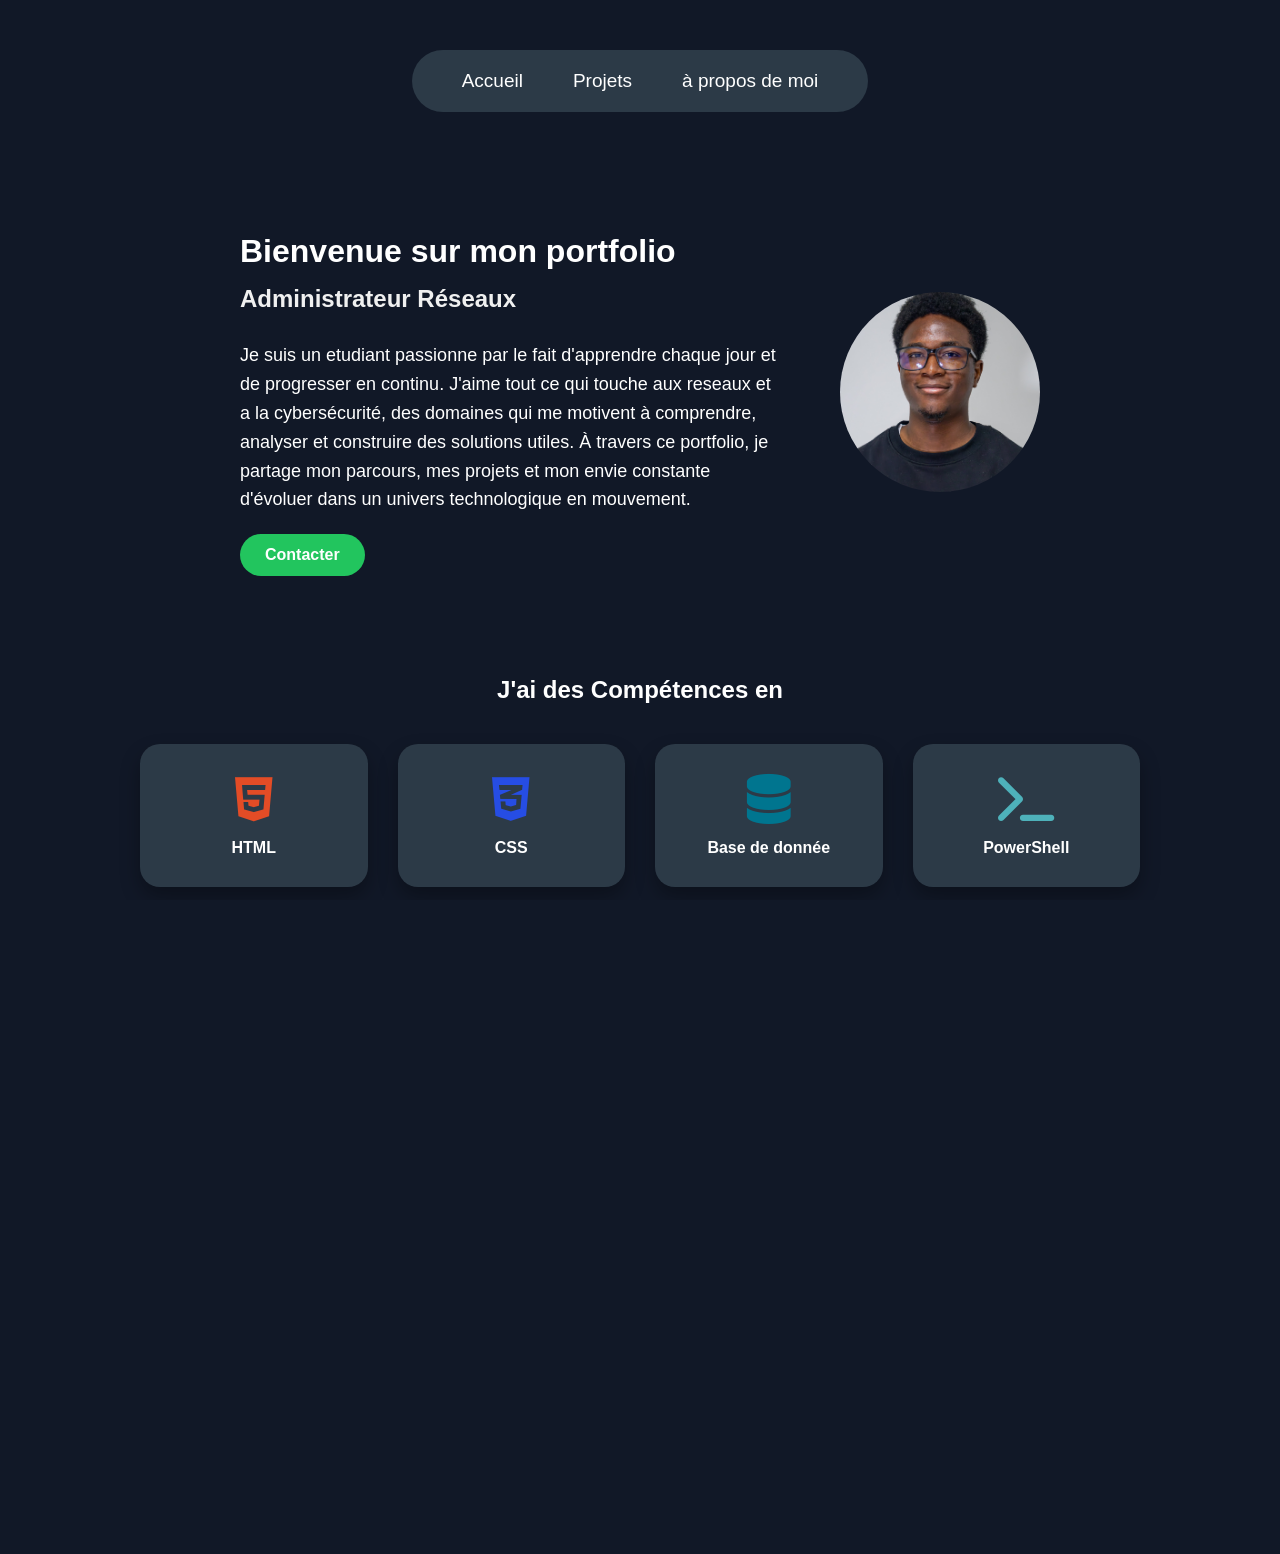
==== index.html @ 4cd7719c "projet" ====
<!DOCTYPE html>
<html lang="en">
<head>
    <meta charset="UTF-8">
    <meta name="viewport" content="width=device-width, initial-scale=1.0">
    <link href="index.css" rel="stylesheet">
    <title>Document</title>
    <link rel="stylesheet" href="https://cdnjs.cloudflare.com/ajax/libs/font-awesome/6.4.2/css/all.min.css">
</head>
<body>
    <div class="header">
        <ul class="nav-links">
            <li class ="nav-item"><a href="index.html">Accueil</a></li>
            <li class ="nav-item"><a href="projets.html">Projets</a></li>
            <li class ="nav-item"><a href="apropos.html">à propos de moi</a></li>
        </ul>
    </div>
    <main>
    <div class="content">
        <div class="photo">
            <img src="david.jpg" alt="Photo de moi" class="img_david">
        </div>
        <div class="presentation">
            <h1>Bienvenue sur mon portfolio</h1>
            <h3>Administrateur Réseaux</h3>
            <p>Je suis un etudiant passionne par le fait d'apprendre chaque jour et de progresser en continu. J'aime tout ce qui touche aux reseaux et a la cybersécurité, des domaines qui me motivent à comprendre, analyser et construire des solutions utiles. À travers ce portfolio, je partage mon parcours, mes projets et mon envie constante d'évoluer dans un univers technologique en mouvement.</p> 
            <a href="#contact" class="btn-contact">Contacter</a>
        </div>
    </div>
    <div class="skills-section">
        <h2 class="skills-title">J'ai des Compétences en</h2>
        <div class="skills-grid">
        <div class="skill-card">
        <i class="fab fa-html5" style="color: #E34C26;"></i>
        <span>HTML</span>
    </div>

    <div class="skill-card">
        <i class="fab fa-css3-alt" style="color: #264DE4;"></i>
        <span>CSS</span>
    </div>

    <div class="skill-card">
        <i class="fas fa-database" style="color: #00758F;"></i>
        <span>Base de donnée</span>
    </div>

    <div class="skill-card">
        <i class="fas fa-terminal" style="color: #4EB1BA;"></i>
        <span>PowerShell</span>
    </div>

    <div class="skill-card">
        <i class="fab fa-react" style="color: #61DBFB;"></i>
        <span>React JS</span>
    </div>

    <div class="skill-card">
        <i class="fab fa-linux" style="color: #FCC624;"></i>
        <span>Linux</span>
    </div>

    <div class="skill-card">
        <i class="fas fa-server" style="color: #1886C5;"></i>
        <span>Virtualisation</span>
    </div>

    <div class="skill-card">
        <i class="fas fa-network-wired" style="color: #049FD9;"></i>
        <span>Réseaux</span>
    </div>
    </div>
    <div id="contact" class="contactez-moi">
        <h2 class="contact-title">Contactez-moi</h2>
        <p>Si vous souhaitez en savoir plus sur mes projets ou discuter de collaborations potentielles, n'hésitez pas à me contacter via les informations ci-dessous :</p>
        <div class="contact-info">
            <p>Email: <a href="mailto:robertndong20@gmail.com">robertndong20@gmail.com</a></p>
            <p>Téléphone: <a href="tel:0625884021">06 25 88 40 21</a></p>
        </div>
    </div>
    </main>
    <footer class="footer">
        <p>© 2026 David BEKALE</p>
    </footer>

    <script src="index.js"></script>
</body>
</html>
---- index.css ----
*,
*::before,
*::after {
  box-sizing: border-box;
}

html, body {
    height: 100%;
    margin: 0;
    padding: 0;
    font-family: 'roboto', sans-serif;
    background-color: #111827;
    overflow-x: hidden; /* Prevent horizontal scroll */
}

body {
    display: flex;
    flex-direction: column;
    align-items: center;
    color: white;
}

main {
    flex: 1 0 auto;
    display: flex;
    flex-direction: column;
    align-items: center;
}

.header {
    margin-top: 50px;
    background-color: #2c3a47;
    display: inline-flex;
    justify-content: center;
    align-items: center;
    padding: 20px 40px;
    border-radius: 67px;
    color: white;
    font-size: 19px;
    width: auto;
    max-width: 90%;
    gap: 100px;
}
.nav-links {
    display: flex;
    list-style: none;
    padding: 0;
    margin: 0;
    gap: 30px;
    flex-wrap: wrap;
    justify-content: center;
}

.header a {
    text-decoration: none;
    color: white;
    padding: 10px;
    border-radius: 10px;
    transition: background-color 0.3s ease;
    white-space: nowrap;
}

.header a:hover {
    text-decoration: none;
    color: #68b484;
    border-radius: 10px;
}

.header li {
    list-style: none;
    margin: 0;
}

.content, .skills-section, .contactez-moi {
    margin-bottom: 80px;
    width: 90%;
    max-width: 1200px;
    margin-left: auto;
    margin-right: auto;
}

.content {
    display: flex;
    align-items: center;
    justify-content: center;
    margin-top: 100px;
    gap: 60px;
    flex-direction: row-reverse;
}

.presentation {
    width: 50%;
    display: flex;
    flex-direction: column;
    align-items: flex-start;
    text-align: left;
}

.presentation h1 {
    margin-bottom: 5px;
}

.presentation h3 {
    font-size: 24px;
    color: #f0f0f0;
    margin: 10px 0;
}

.presentation p {
    font-size: 18px;
    line-height: 1.6;
    margin-bottom: 20px;
}

.btn-contact {
    background-color: #22C55E;
    color: white;
    padding: 12px 25px;
    border-radius: 25px;
    text-decoration: none;
    font-weight: bold;
    transition: background-color 0.3s ease;
}

.btn-contact:hover {
    background-color: #1aa04b;
}

.img_david {
    width: 200px;
    height: 200px;
    border-radius: 50%;
    object-fit: cover;
}

.skills-section {
    text-align: center;
}

.skills-grid {
    display: grid;
    grid-template-columns: repeat(4, 1fr);
    gap: 30px;
    max-width: 1000px;
    margin: 40px auto;
}

.skill-card {
    background-color: #2c3a47;
    border-radius: 20px;
    padding: 30px;
    display: flex;
    flex-direction: column;
    align-items: center;
    transition: all 0.3s ease;
    box-shadow: 0 10px 20px rgba(0, 0, 0, 0.3);
}

.skill-card:hover {
    background-color: #d5d9e0;
    transform: translateY(-10px);
}

.skill-card:hover span {
    color: black;
}

.skill-card i {
    font-size: 50px;
    margin-bottom: 15px;
}

.skill-card span {
    font-weight: bold;
    color: white;
    font-family: 'Segoe UI', sans-serif;
}

.contactez-moi {
    text-align: center;
    display: flex;
    flex-direction: column;
    align-items: center;
}

.contact-info {
    margin-top: 20px;
    display: flex;
    justify-content: center;
    gap: 20px;
    flex-wrap: wrap;
}

.contact-info p {
    background-color: #2c3a47;
    color: white;
    padding: 15px;
    border-radius: 10px;
    margin: 0;
    transition: all 0.3s ease;
}

.contact-info a {
    color: white;
    text-decoration: none;
}

.contact-info p:hover {
    background-color: #d5d9e0;
    transform: translateY(-10px);
    color: black;
}

.contact-info p:hover a {
    color: black;
}

.footer {
    background-color: #2c3a47;
    color: white;
    padding: 20px;
    text-align: center;
    width: 100%;
    flex-shrink: 0;
}

/* Responsive adjustments */
@media (max-width: 992px) {
    .header {
        gap: 50px;
    }
    .content {
        flex-direction: column;
        text-align: center;
    }
    .presentation {
        width: 80%;
        align-items: center;
    }
}

@media (max-width: 768px) {
    .nav-links {
        gap: 15px;
    }
    .header {
        padding: 15px 20px;
        border-radius: 50px;
    }
    .skills-grid {
        grid-template-columns: repeat(2, 1fr);
    }
}

@media (max-width: 480px) {
    .nav-links {
        flex-direction: column;
        gap: 10px;
    }
    .header {
        border-radius: 30px;
    }
    .skills-grid {
        grid-template-columns: 1fr;
    }
    .presentation h1 {
        font-size: 24px;
    }
    .presentation h3 {
        font-size: 20px;
    }
    .presentation p {
        font-size: 16px;
    }
    .contact-info {
        flex-direction: column;
        gap: 10px;
    }
}

.projects-section {
    text-align: center;
    margin-top: 50px;
    margin-bottom: 80px;
    width: 90%;
    max-width: 1200px;
}

.projects-title {
    margin-bottom: 20px;
}

.projects-filters {
    display: flex;
    justify-content: center;
    gap: 12px;
    flex-wrap: wrap;
    margin-bottom: 30px;
}

.project-filter {
    background-color: #2c3a47;
    color: white;
    border: 1px solid #68b484;
    padding: 10px 18px;
    border-radius: 25px;
    cursor: pointer;
    transition: all 0.2s ease;
}

.project-filter:hover,
.project-filter.active {
    background-color: #68b484;
    color: #111827;
    border-color: #5fb775;
}

.projects-grid {
    display: grid;
    grid-template-columns: repeat(3, 1fr);
    gap: 30px;
    margin: 0 auto;
}

.no-projects {
    color: #d5d9e0;
    font-size: 1.1rem;
    padding: 30px;
}

.project-card {
    background-color: #2c3a47;
    border-radius: 20px;
    padding: 0 30px 30px;
    display: flex;
    flex-direction: column;
    align-items: center;
    text-align: center;
    transition: all 0.3s ease;
    box-shadow: 0 10px 20px rgba(0, 0, 0, 0.3);
    overflow: hidden; /* To ensure the image corners are clipped */
}

.project-category-badge {
    margin-top: 12px;
    margin-bottom: 10px;
    padding: 6px 14px;
    border-radius: 999px;
    font-size: 0.8rem;
    font-weight: 700;
    text-transform: uppercase;
    letter-spacing: 0.04em;
}

.project-category-badge.dev {
    background-color: #5cc2ff;
    color: #052b43;
}

.project-category-badge.reseaux {
    background-color: #ffd166;
    color: #4d3305;
}

.project-category-badge.cyber {
    background-color: #f472b6;
    color: #5d1034;
}

.project-card img.project-image {
    width: 100%;
    height: 200px;
    border-radius: 12px;
    object-fit: cover;
    margin-top: 20px;
}

.project-card h3 {
    margin-top: 14px;
    margin-bottom: 12px;
    color: #f9fafb;
    transition: color 0.3s ease;
}

.project-card p {
    margin-bottom: 16px;
    color: #e5e7eb;
    transition: color 0.3s ease;
}

.project-actions {
    display: flex;
    gap: 10px;
    margin-top: 12px;
}

.project-link {
    display: inline-block;
    padding: 10px 18px;
    border-radius: 20px;
    background-color: #1f2937;
    color: white;
    text-decoration: none;
    font-weight: bold;
    transition: all 0.25s ease;
}

.project-link:hover {
    background-color: #1c64f2;
    color: white;
}

.project-link.details {
    background-color: #68b484;
    color: #111827;
}

.project-link.external {
    background-color: #f59e0b;
    color: #111827;
}

.project-link.details:hover {
    background-color: #4ca769;
}

.project-link.external:hover {
    background-color: #d97706;
}


.project-card:hover {
    background-color: #d5d9e0;
    transform: translateY(-10px);
    color: black;
}

.project-card:hover h3,
.project-card:hover p {
    color: #111827;
}

.project-card h3 {
    margin-top: 0;
    margin-bottom: 15px;
}

.project-card p {
    margin-bottom: 0;
}

/* Responsive adjustments for projects */
@media (max-width: 992px) {
    .projects-grid {
        grid-template-columns: repeat(2, 1fr);
    }
}

@media (max-width: 768px) {
    .projects-grid {
        grid-template-columns: 1fr;
    }
}

.about-section {
    width: 90%;
    max-width: 1200px;
    margin: 50px auto;
    text-align: center;
}

.about-content {
    display: flex;
    flex-direction: column;
    align-items: center;
    gap: 0;
    text-align: left;
}

.about-text {
    max-width: 700px;
    text-align: left;
    background: rgba(255, 255, 255, 0.05);
    padding: 30px;
    border-radius: 10px;
    box-shadow: 0 4px 6px rgba(0, 0, 0, 0.1);
    animation: fadeIn 1s ease-in;
}

@keyframes fadeIn {
    from {
        opacity: 0;
        transform: translateY(20px);
    }
    to {
        opacity: 1;
        transform: translateY(0);
    }
}
.about-text h4 {
    color: #60A5FA;
    font-size: 20px;
    margin-top: 20px;
    margin-bottom: 10px;
    display: flex;
    align-items: center;
    gap: 10px;
}

.about-text h4 i {
    color: #60A5FA;
    font-size: 24px;
}

.cv-button {
    background-color: #22C55E;
    color: white;
    padding: 12px 25px;
    border-radius: 25px;
    text-decoration: none;
    font-weight: bold;
    transition: background-color 0.3s ease;
    display: inline-block;
    margin-top: 20px;
}

.cv-button:hover {
    background-color: #1aa04b;
}
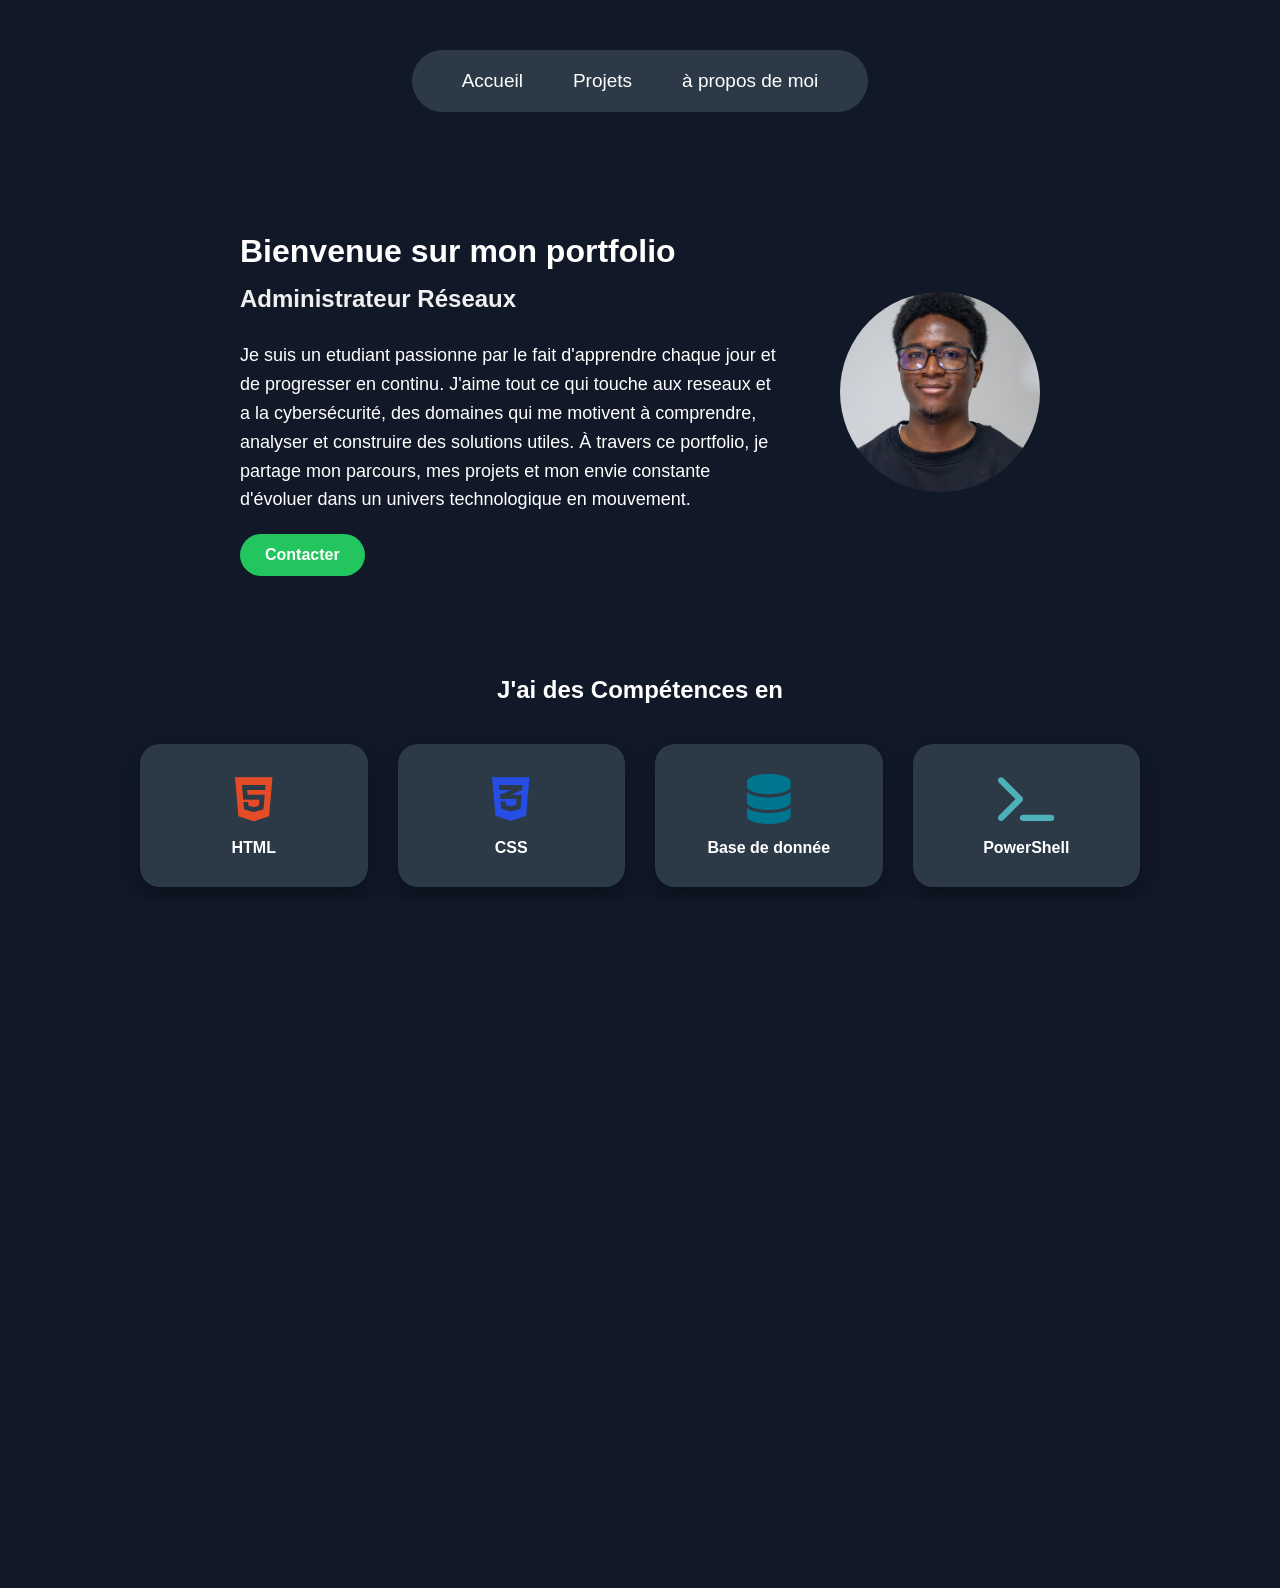
==== commit 2aa1b4df: "modif" ====
--- a/index.html
+++ b/index.html
@@ -81,6 +81,7 @@
     </main>
     <footer class="footer">
         <p>© 2026 David BEKALE</p>
+        <p>Designed by David BEKALE</p>
     </footer>
 
     <script src="index.js"></script>
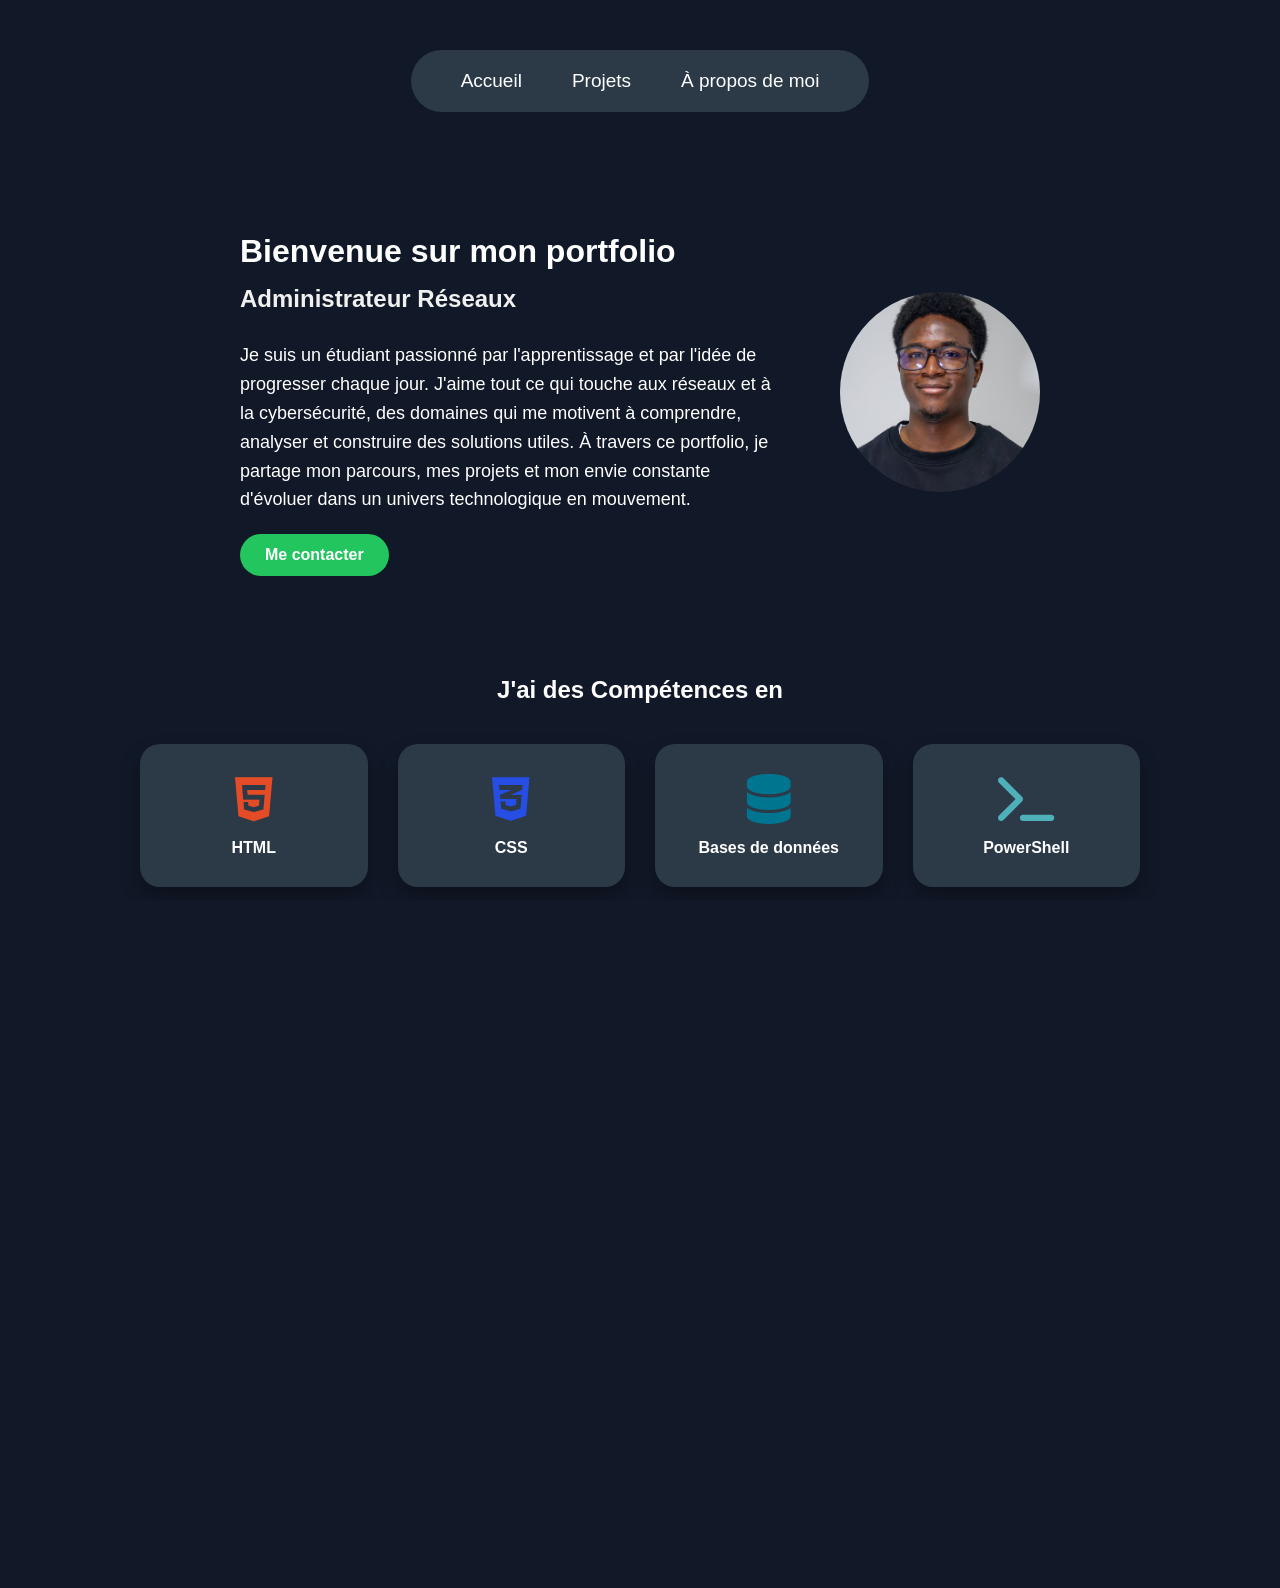
==== commit 34112d1b: "Correction de la langue et amélioration des descriptions dans les fichiers HTML et JS" ====
--- a/index.html
+++ b/index.html
@@ -1,10 +1,10 @@
 <!DOCTYPE html>
-<html lang="en">
+<html lang="fr">
 <head>
     <meta charset="UTF-8">
     <meta name="viewport" content="width=device-width, initial-scale=1.0">
     <link href="index.css" rel="stylesheet">
-    <title>Document</title>
+    <title>Portfolio - David BEKALE</title>
     <link rel="stylesheet" href="https://cdnjs.cloudflare.com/ajax/libs/font-awesome/6.4.2/css/all.min.css">
 </head>
 <body>
@@ -12,7 +12,7 @@
         <ul class="nav-links">
             <li class ="nav-item"><a href="index.html">Accueil</a></li>
             <li class ="nav-item"><a href="projets.html">Projets</a></li>
-            <li class ="nav-item"><a href="apropos.html">à propos de moi</a></li>
+            <li class ="nav-item"><a href="apropos.html">À propos de moi</a></li>
         </ul>
     </div>
     <main>
@@ -23,56 +23,56 @@
         <div class="presentation">
             <h1>Bienvenue sur mon portfolio</h1>
             <h3>Administrateur Réseaux</h3>
-            <p>Je suis un etudiant passionne par le fait d'apprendre chaque jour et de progresser en continu. J'aime tout ce qui touche aux reseaux et a la cybersécurité, des domaines qui me motivent à comprendre, analyser et construire des solutions utiles. À travers ce portfolio, je partage mon parcours, mes projets et mon envie constante d'évoluer dans un univers technologique en mouvement.</p> 
-            <a href="#contact" class="btn-contact">Contacter</a>
+            <p>Je suis un étudiant passionné par l'apprentissage et par l'idée de progresser chaque jour. J'aime tout ce qui touche aux réseaux et à la cybersécurité, des domaines qui me motivent à comprendre, analyser et construire des solutions utiles. À travers ce portfolio, je partage mon parcours, mes projets et mon envie constante d'évoluer dans un univers technologique en mouvement.</p>
+            <a href="#contact" class="btn-contact">Me contacter</a>
         </div>
     </div>
     <div class="skills-section">
         <h2 class="skills-title">J'ai des Compétences en</h2>
         <div class="skills-grid">
         <div class="skill-card">
-        <i class="fab fa-html5" style="color: #E34C26;"></i>
+        <i class="fab fa-html5 icon-html"></i>
         <span>HTML</span>
     </div>
 
     <div class="skill-card">
-        <i class="fab fa-css3-alt" style="color: #264DE4;"></i>
+        <i class="fab fa-css3-alt icon-css"></i>
         <span>CSS</span>
     </div>
 
     <div class="skill-card">
-        <i class="fas fa-database" style="color: #00758F;"></i>
-        <span>Base de donnée</span>
+        <i class="fas fa-database icon-db"></i>
+        <span>Bases de données</span>
     </div>
 
     <div class="skill-card">
-        <i class="fas fa-terminal" style="color: #4EB1BA;"></i>
+        <i class="fas fa-terminal icon-shell"></i>
         <span>PowerShell</span>
     </div>
 
     <div class="skill-card">
-        <i class="fab fa-react" style="color: #61DBFB;"></i>
+        <i class="fab fa-react icon-react"></i>
         <span>React JS</span>
     </div>
 
     <div class="skill-card">
-        <i class="fab fa-linux" style="color: #FCC624;"></i>
+        <i class="fab fa-linux icon-linux"></i>
         <span>Linux</span>
     </div>
 
     <div class="skill-card">
-        <i class="fas fa-server" style="color: #1886C5;"></i>
+        <i class="fas fa-server icon-virtualisation"></i>
         <span>Virtualisation</span>
     </div>
 
     <div class="skill-card">
-        <i class="fas fa-network-wired" style="color: #049FD9;"></i>
+        <i class="fas fa-network-wired icon-network"></i>
         <span>Réseaux</span>
     </div>
     </div>
     <div id="contact" class="contactez-moi">
         <h2 class="contact-title">Contactez-moi</h2>
-        <p>Si vous souhaitez en savoir plus sur mes projets ou discuter de collaborations potentielles, n'hésitez pas à me contacter via les informations ci-dessous :</p>
+        <p>Si vous souhaitez en savoir plus sur mes projets ou discuter d'une collaboration, n'hésitez pas à me contacter via les informations ci-dessous :</p>
         <div class="contact-info">
             <p>Email: <a href="mailto:robertndong20@gmail.com">robertndong20@gmail.com</a></p>
             <p>Téléphone: <a href="tel:0625884021">06 25 88 40 21</a></p>
@@ -81,7 +81,7 @@
     </main>
     <footer class="footer">
         <p>© 2026 David BEKALE</p>
-        <p>Designed by David BEKALE</p>
+        <p>Conçu par David BEKALE</p>
     </footer>
 
     <script src="index.js"></script>
--- a/index.css
+++ b/index.css
@@ -222,6 +222,121 @@
     text-align: center;
     width: 100%;
     flex-shrink: 0;
+}
+
+.icon-html {
+    color: #E34C26;
+}
+
+.icon-css {
+    color: #264DE4;
+}
+
+.icon-db {
+    color: #00758F;
+}
+
+.icon-shell {
+    color: #4EB1BA;
+}
+
+.icon-react {
+    color: #61DBFB;
+}
+
+.icon-linux {
+    color: #FCC624;
+}
+
+.icon-virtualisation {
+    color: #1886C5;
+}
+
+.icon-network {
+    color: #049FD9;
+}
+
+.project-detail-container {
+    width: 90%;
+    max-width: 1000px;
+    margin: 50px auto;
+    padding: 30px;
+    background-color: #2c3a47;
+    border-radius: 15px;
+    color: white;
+}
+
+.project-detail-container h1 {
+    margin-top: 0;
+    margin-bottom: 15px;
+    font-size: 2.5em;
+}
+
+.project-detail-container > p {
+    margin: 15px 0;
+    line-height: 1.8;
+    font-size: 1.1em;
+}
+
+.project-category {
+    font-size: 1.1em;
+    color: #68b484;
+    font-weight: bold;
+}
+
+.project-section {
+    margin-top: 28px;
+}
+
+.project-section h2 {
+    margin-bottom: 10px;
+    color: #68b484;
+}
+
+.project-section p {
+    margin: 0;
+    line-height: 1.8;
+    font-size: 1.05em;
+    color: #f3f4f6;
+}
+
+.project-section ul {
+    margin: 0;
+    padding-left: 22px;
+}
+
+.project-section li {
+    margin: 8px 0;
+    line-height: 1.7;
+    color: #f3f4f6;
+}
+
+.project-detail-container img {
+    max-width: 100%;
+    height: auto;
+    border-radius: 12px;
+    margin: 20px 0;
+}
+
+.back-button {
+    display: inline-block;
+    margin-bottom: 20px;
+    padding: 12px 25px;
+    background-color: #68b484;
+    color: #111827;
+    text-decoration: none;
+    border-radius: 25px;
+    font-weight: bold;
+    transition: all 0.3s ease;
+}
+
+.back-button:hover {
+    background-color: #5fb775;
+    transform: translateY(-3px);
+}
+
+.project-cta-spacing {
+    margin-top: 30px;
 }
 
 /* Responsive adjustments */
@@ -428,6 +543,14 @@
     background-color: #d97706;
 }
 
+.project-link.is-disabled,
+.project-link.is-disabled:hover {
+    background-color: #9ca3af;
+    color: #111827;
+    cursor: not-allowed;
+    opacity: 0.7;
+}
+
 
 .project-card:hover {
     background-color: #d5d9e0;
